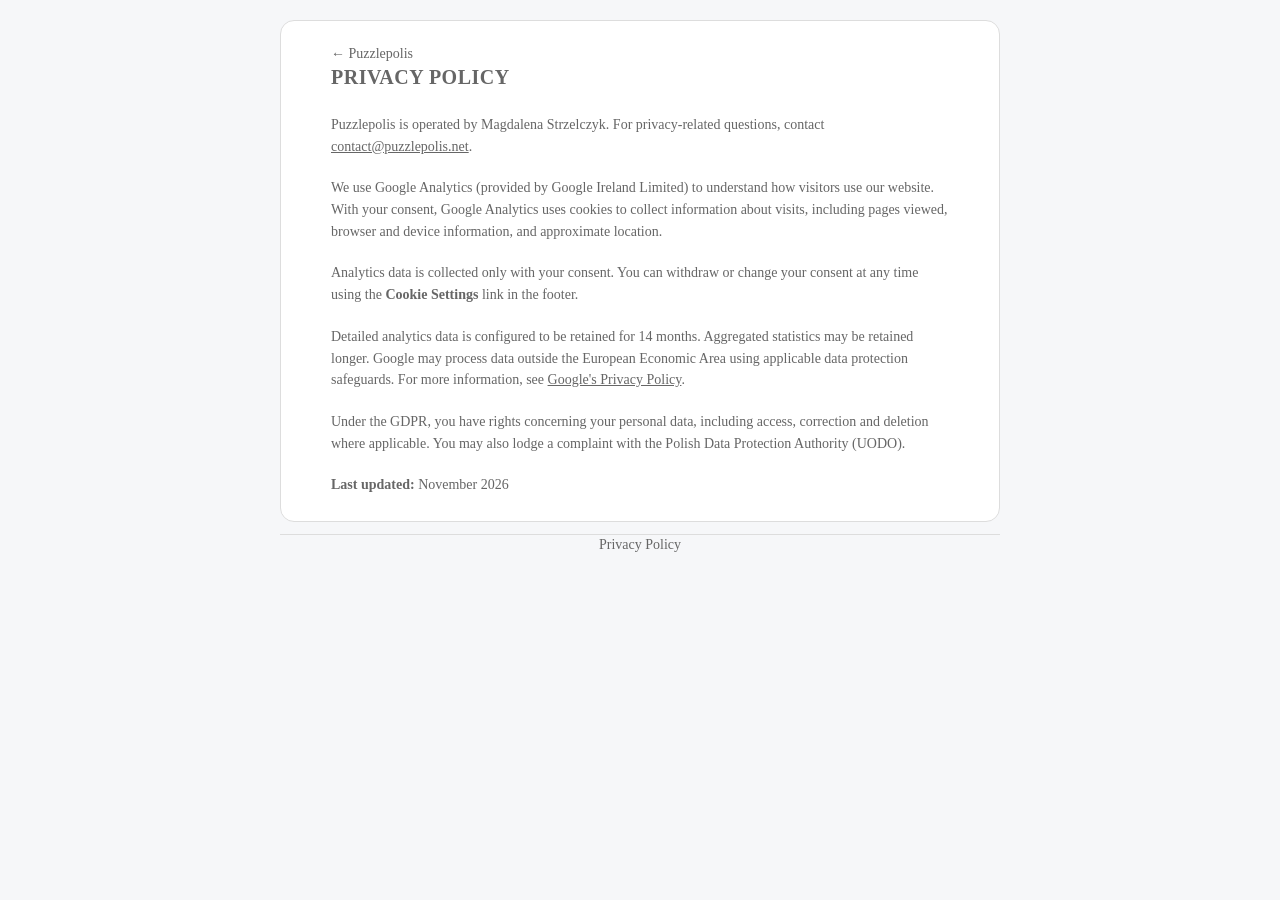
==== privacy-policy.html @ 580b5380 "Adjust styles" ====
<!doctype html>
<html lang="en">
<head>
  <meta charset="utf-8">
  <meta name="viewport" content="width=device-width, initial-scale=1">
  <meta name="theme-color" content="#f6f7f9">
  <title>Privacy Policy – Puzzlepolis</title>
  <meta name="description" content="Privacy policy for Puzzlepolis and its use of Google Analytics.">
  <link rel="canonical" href="https://puzzlepolis.net/privacy-policy.html">
  <link rel="icon" type="image/svg+xml" href="assets/favicon.svg">
  <link rel="stylesheet" href="styles.css">
</head>
<body>
  <div class="page-shell">
    <main class="privacy-card">
      <div class="title-heading">
        <a class="page-link" href="index.html">← Puzzlepolis</a>
        <h2>Privacy Policy</h2>
      </div>

      <p>Puzzlepolis is operated by Magdalena Strzelczyk. For privacy-related questions, contact <a href="mailto:contact@puzzlepolis.net">contact@puzzlepolis.net</a>.</p>

      <p>We use Google Analytics (provided by Google Ireland Limited) to understand how visitors use our website. With your consent, Google Analytics uses cookies to collect information about visits, including pages viewed, browser and device information, and approximate location.</p>

      <p>Analytics data is collected only with your consent. You can withdraw or change your consent at any time using the <strong>Cookie Settings</strong> link in the footer.</p>

      <p>Detailed analytics data is configured to be retained for 14 months. Aggregated statistics may be retained longer. Google may process data outside the European Economic Area using applicable data protection safeguards. For more information, see <a href="https://policies.google.com/privacy">Google's Privacy Policy</a>.</p>

      <p>Under the GDPR, you have rights concerning your personal data, including access, correction and deletion where applicable. You may also lodge a complaint with the Polish Data Protection Authority (UODO).</p>

      <p><strong>Last updated:</strong> November 2026</p>
    </main>
    <footer class="site-footer">
      <a href="privacy-policy.html" class="page-link">Privacy Policy</a>
    </footer>
  </div>
</body>
</html>
---- styles.css ----
:root {
  color-scheme: light;
  --page-background: #f6f7f9;
  --panel-background: #fff;
  --border-color: #ddd;
  --body-color: #666;
  --layout-gap: 16px;
  --button-background: #eef8ee;
  --button-color: #256429;
  --button-hover-background: #e2f2e2;
  --line-height: 1.55;
}

* {
  box-sizing: border-box;
}

body {
  min-width: 450px;
  margin: 0;
  background: var(--page-background);
  color: var(--body-color);
  font-family: "Times New Roman", Times, serif;
}

a {
  color: inherit;
}

.title-heading {
  display: flex;
  flex-direction: column;
  align-items: flex-start;
  gap: 4px;
}

:focus-visible {
  outline: 2px solid #666;
  outline-offset: 3px;
}

h1,
h2,
.about-card__title {
  margin: 0;
  line-height: 1.1;
  font-weight: 600;
  text-transform: uppercase;
  letter-spacing: 0.5px;
}

h1 {
  font-size: 28px;
  margin-bottom: 10px;
}

h2 {
  font-size: 20px;
  margin-bottom: 6px;
}

.page-shell {
  width: min(1200px, calc(100% - 44px));
  margin: 20px auto;
}

.hero {
  position: relative;
  isolation: isolate;
  min-height: 200px;
  padding: 36px;
  overflow: hidden;
  border: 1px solid var(--border-color);
  border-radius: 14px;
  background: var(--panel-background);
}

.hero__art {
  position: absolute;
  z-index: -1;
  top: 0;
  right: 0;
  width: 650px;
  height: 200px;
  mask-image: linear-gradient(90deg, transparent, #000 23%);
  pointer-events: none;
}

.hero__copy {
  position: relative;
  max-width: 450px;
}

.hero p {
  margin: 0;
  font-size: 16px;
  line-height: var(--line-height);
  max-width: 400px;
}

.games,
.about-cards {
  gap: var(--layout-gap);
  margin-top: var(--layout-gap);
}

.games {
  display: flex;
  flex-wrap: wrap;
}

.game-card {
  flex: 1 1 calc((100% - 2 * var(--layout-gap)) / 3);
  display: grid;
  grid-template-columns: repeat(2, 1fr);
  gap: 16px;
  padding: 16px;
  border: 1px solid var(--border-color);
  border-radius: 14px;
  background: var(--panel-background);
}


.game-card__preview-container {
  display: flex;
  align-items: center;
  justify-content: center;
  min-width: 0;
  min-height: 160px;
  overflow: hidden;
  border-radius: 12px;
  background: #f8f8f8;
}

.game-card__preview {
  display: block;
  width: min(100%, 180px);
  height: auto;
  aspect-ratio: 6 / 5;
  object-fit: contain;
  border-radius: 12px;
}

.game-card__content {
  display: flex;
  flex-direction: column;
  min-width: 0;
}

.game-card p {
  margin: 0 0 16px;
  font-size: 14px;
  line-height: var(--line-height);
}

.play-button {
  display: inline-flex;
  align-items: center;
  justify-content: center;
  gap: 9px;
  margin-top: auto;
  padding: 8px 12px;
  border: 1px solid #2e7d32;
  border-radius: 8px;
  background: var(--button-background);
  color: var(--button-color);
  line-height: 1.1;
  text-decoration: none;
  font-family: Arial, Helvetica, sans-serif;
  font-size: 14px;
}

.play-button:hover {
  background: var(--button-hover-background);
}

.about-cards {
  display: grid;
  grid-template-columns: repeat(2, minmax(0, 1fr));
}

.about-card {
  display: flex;
  align-items: center;
  gap: 16px;
  min-width: 0;
  min-height: 80px;
  padding: 14px 20px;
  border: 1px solid var(--border-color);
  border-radius: 14px;
  background: var(--panel-background);
  color: var(--body-color);
  text-align: left;
  cursor: pointer;
}

.about-card:hover {
  background: #f0f0f0;
}

.about-card__icon {
  display: grid;
  place-items: center;
  flex: 0 0 48px;
  height: 48px;
  border-radius: 50%;
  background: var(--button-background);
  color: #2e7d32;
}

.about-card__icon svg {
  display: block;
  width: 34px;
  height: 34px;
}

.about-card__divider {
  align-self: stretch;
  width: 1px;
  margin: 2px 0;
  background: var(--border-color);
}

.about-card__copy {
  display: flex;
  flex-direction: column;
  gap: 4px;
  min-width: 0;
  font-family: "Times New Roman", Times, serif;
}

.about-card__title {
  font-size: 20px;
}

.about-card__description {
  font-size: 14px;
  line-height: var(--line-height);
}

.about-dialog {
  width: min(540px, calc(100% - 36px));
  max-height: calc(100vh - 48px);
  padding: 30px 36px;
  border: 1px solid var(--border-color);
  border-radius: 14px;
  background: var(--panel-background);
  color: var(--body-color);
  box-shadow: 0 18px 50px rgb(0 0 0 / 25%);
  font-family: "Times New Roman", Times, serif;
}

.about-dialog::backdrop {
  background: rgb(0 0 0 / 40%);
}

.about-dialog p {
  margin: 20px 0 0;
  font-size: 14px;
  line-height: var(--line-height);
}

.dialog-ok {
  display: block;
  min-width: 100px;
  margin: 18px 0 0 auto;
  padding: 8px 12px;
  border: 1px solid #2e7d32;
  border-radius: 8px;
  background: var(--button-background);
  color: var(--button-color);
  cursor: pointer;
}

.dialog-ok:hover {
  background: var(--button-hover-background);
}

@media (max-width: 1120px) {
  .game-card {
    flex-basis: calc((100% - var(--layout-gap)) / 2);
  }
}

@media (max-width: 650px) {
  .page-shell {
    width: calc(100% - 24px);
  }

  .hero__art {
    opacity: 0.35;
  }

  .game-card {
    flex-basis: 100%;
  }

  .about-cards {
    grid-template-columns: 1fr;
  }
}

.privacy-card {
  padding: 30px 36px;
  border: 1px solid var(--border-color);
  border-radius: 14px;
  background: var(--panel-background);
  max-width: 720px;
  margin: 0 auto;
  padding: 25px 50px;
}

.privacy-card p {
  margin: 20px 0 0;
  font-size: 14px;
  line-height: var(--line-height);
}

.site-footer {
  margin: 12px auto;
  border-top: 1px solid var(--border-color);
  text-align: center;
}

.page-link {
  color: #666;
  font-size: 14px;
  text-decoration: none;
}

.page-link:hover,
.page-link:focus-visible {
  text-decoration: underline;
}

.privacy-card + .site-footer {
  max-width: 720px;
}
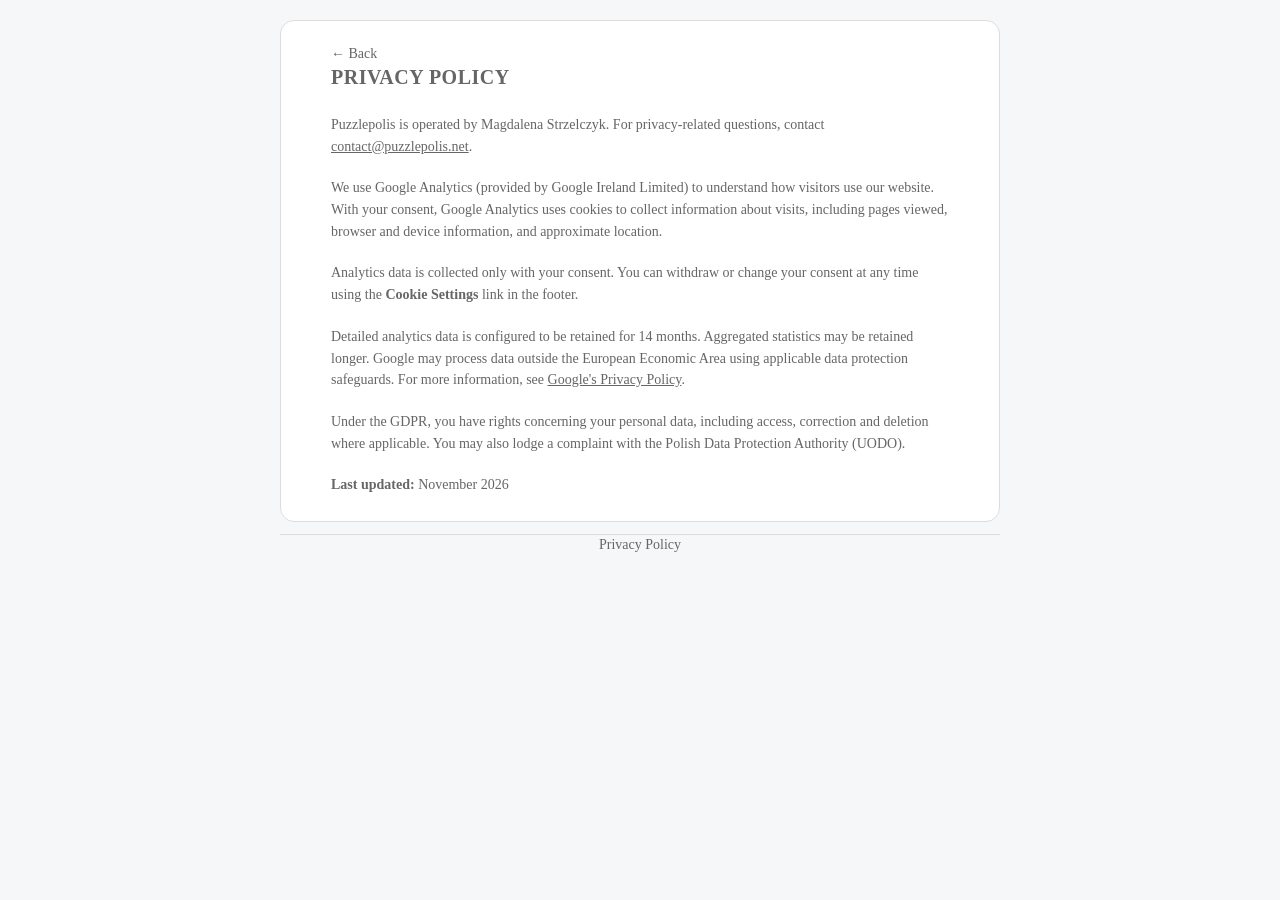
==== commit dce3628b: "Return from Privacy Policy to previous site page when available" ====
--- a/privacy-policy.html
+++ b/privacy-policy.html
@@ -14,7 +14,7 @@
   <div class="page-shell">
     <main class="privacy-card">
       <div class="title-heading">
-        <a class="page-link" href="index.html">← Puzzlepolis</a>
+        <a class="page-link" href="index.html" id="back-link">← Back</a>
         <h2>Privacy Policy</h2>
       </div>
 
@@ -34,5 +34,16 @@
       <a href="privacy-policy.html" class="page-link">Privacy Policy</a>
     </footer>
   </div>
+  <script>
+    document.getElementById('back-link').addEventListener('click', event => {
+      if (document.referrer && history.length > 1) {
+        const previousUrl = new URL(document.referrer);
+        if (previousUrl.origin === location.origin && previousUrl.href !== location.href) {
+          event.preventDefault();
+          history.back();
+        }
+      }
+    });
+  </script>
 </body>
 </html>
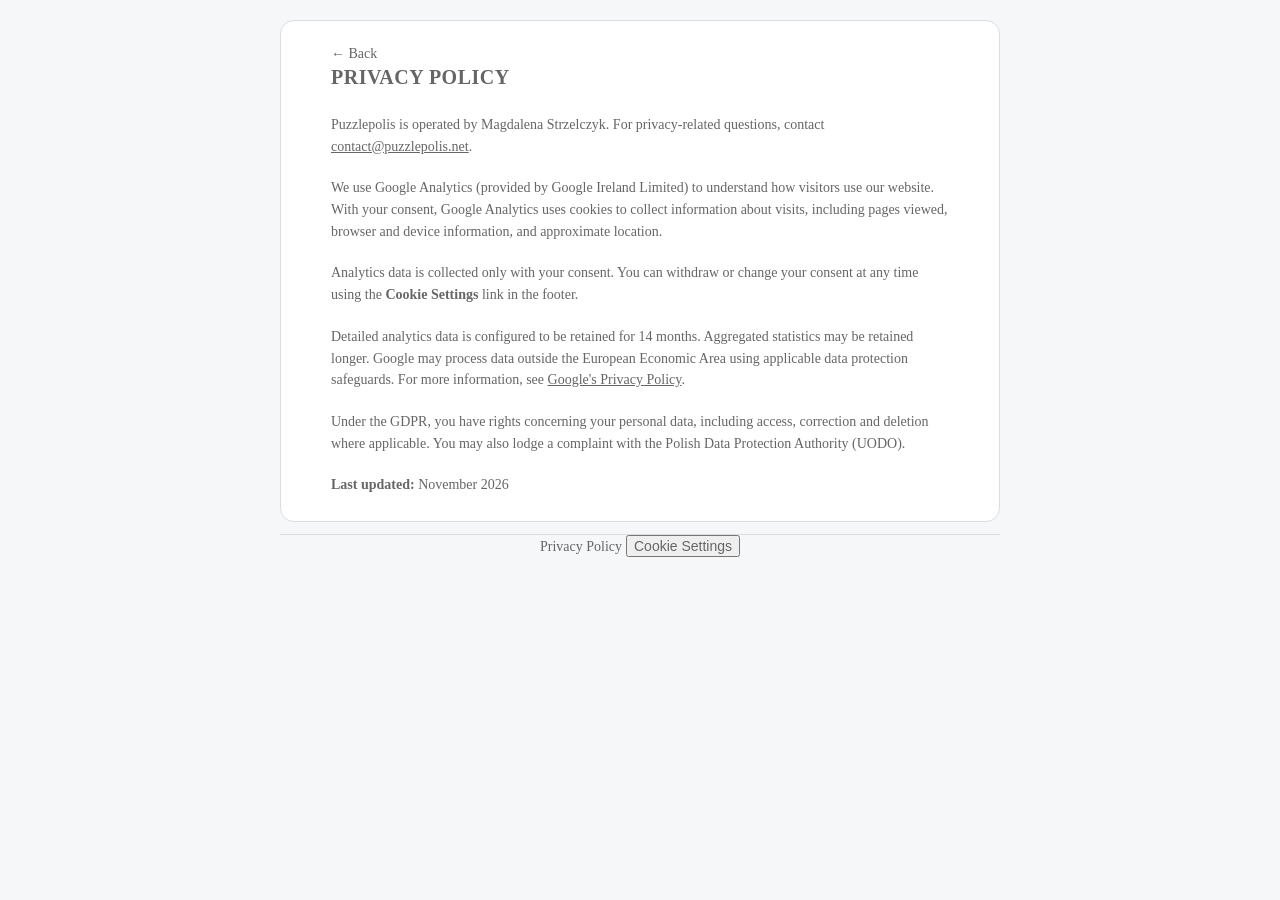
==== commit 86027922: "Add nonblocking analytics consent banner and cookie settings" ====
--- a/privacy-policy.html
+++ b/privacy-policy.html
@@ -9,6 +9,7 @@
   <link rel="canonical" href="https://puzzlepolis.net/privacy-policy.html">
   <link rel="icon" type="image/svg+xml" href="assets/favicon.svg">
   <link rel="stylesheet" href="styles.css">
+  <script src="script.js" defer></script>
 </head>
 <body>
   <div class="page-shell">
@@ -32,18 +33,8 @@
     </main>
     <footer class="site-footer">
       <a href="privacy-policy.html" class="page-link">Privacy Policy</a>
+      <button type="button" class="page-link cookie-settings-link">Cookie Settings</button>
     </footer>
   </div>
-  <script>
-    document.getElementById('back-link').addEventListener('click', event => {
-      if (document.referrer && history.length > 1) {
-        const previousUrl = new URL(document.referrer);
-        if (previousUrl.origin === location.origin && previousUrl.href !== location.href) {
-          event.preventDefault();
-          history.back();
-        }
-      }
-    });
-  </script>
 </body>
 </html>
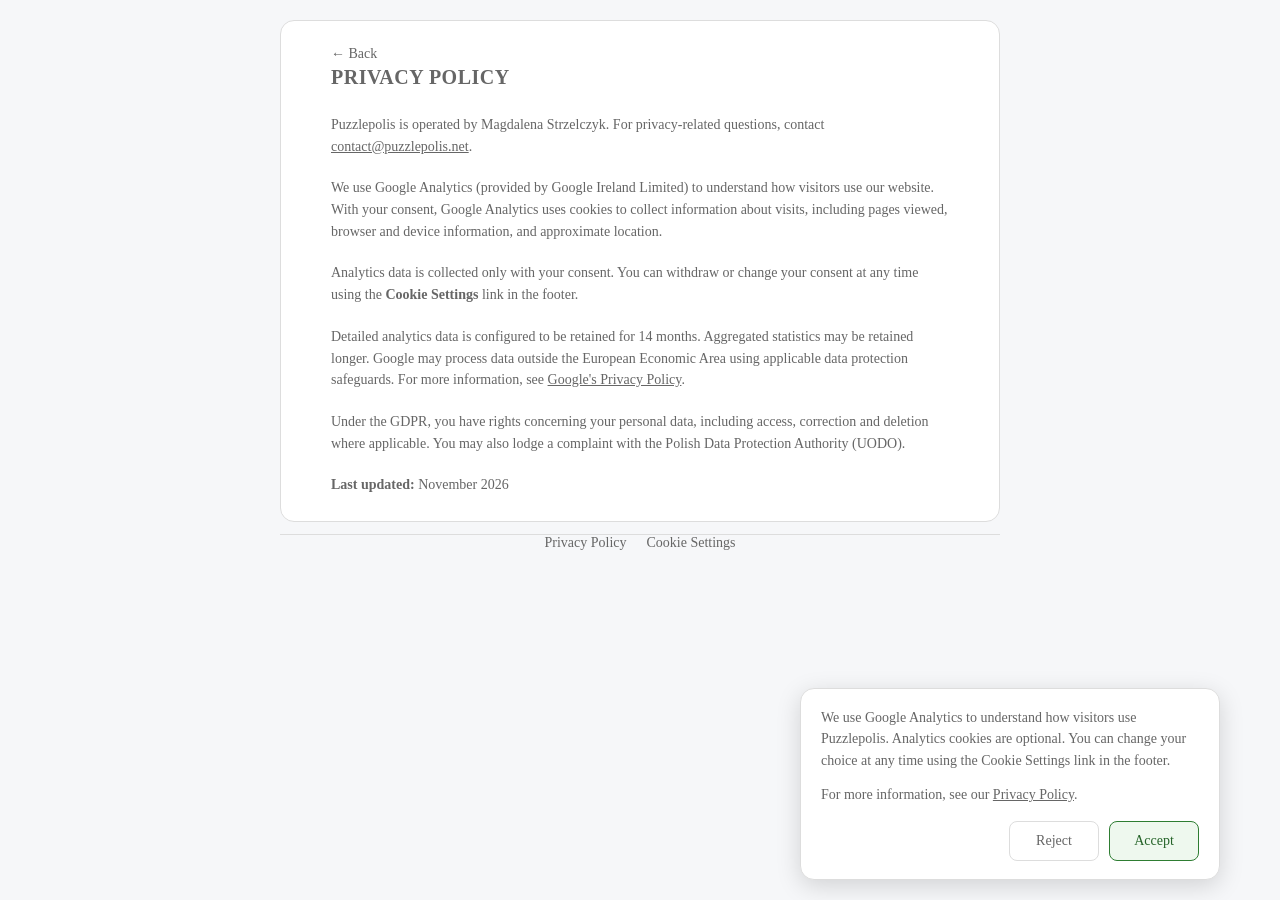
==== commit a754c86a: "Load extracted cookie banner without duplicate code" ====
--- a/privacy-policy.html
+++ b/privacy-policy.html
@@ -9,7 +9,9 @@
   <link rel="canonical" href="https://puzzlepolis.net/privacy-policy.html">
   <link rel="icon" type="image/svg+xml" href="assets/favicon.svg">
   <link rel="stylesheet" href="styles.css">
+  <link rel="stylesheet" href="cookie-banner.css">
   <script src="script.js" defer></script>
+  <script src="cookie-banner.js" defer></script>
 </head>
 <body>
   <div class="page-shell">
--- a/styles.css
+++ b/styles.css
@@ -336,3 +336,20 @@
 .privacy-card + .site-footer {
   max-width: 720px;
 }
+
+
+/* Cookie preferences */
+.site-footer {
+  display: flex;
+  justify-content: center;
+  align-items: center;
+  gap: 20px;
+}
+
+.cookie-settings-link {
+  padding: 0;
+  border: 0;
+  background: none;
+  font-family: inherit;
+  cursor: pointer;
+}
--- a/cookie-banner.css
+++ b/cookie-banner.css
@@ -0,0 +1,80 @@
+/* Self-contained styles shared by all Puzzlepolis frontends. */
+.cookie-banner *,
+.cookie-banner *::before,
+.cookie-banner *::after {
+  box-sizing: border-box;
+}
+
+.cookie-banner a {
+  color: inherit;
+}
+
+.cookie-banner {
+  --cookie-border-color: #ddd;
+  --cookie-panel-background: #fff;
+  --cookie-body-color: #666;
+  --cookie-button-background: #eef8ee;
+  --cookie-button-color: #256429;
+  --cookie-button-hover-background: #e2f2e2;
+  --cookie-line-height: 1.55;
+
+  box-sizing: border-box;
+  color: var(--cookie-body-color);
+  font-family: "Times New Roman", Times, serif;
+  position: fixed;
+  z-index: 1000;
+  right: var(--cookie-banner-right, max(20px, calc((100vw - 1200px) / 2 + 20px)));
+  bottom: 20px;
+  width: calc(100% - 40px);
+  max-width: 420px;
+  padding: 18px 20px;
+  border: 1px solid var(--cookie-border-color);
+  border-radius: 14px;
+  background: var(--cookie-panel-background);
+  box-shadow: 0 6px 24px rgb(0 0 0 / 15%);
+  font-size: 14px;
+  line-height: var(--cookie-line-height);
+}
+
+.cookie-banner[hidden] {
+  display: none;
+}
+
+.cookie-banner p {
+  margin: 0 0 12px;
+}
+
+.cookie-banner p + p {
+  margin-bottom: 16px;
+}
+
+.cookie-banner__actions {
+  display: flex;
+  justify-content: flex-end;
+  gap: 10px;
+}
+
+.cookie-banner__button {
+  min-width: 90px;
+  padding: 8px 14px;
+  border: 1px solid var(--cookie-border-color);
+  border-radius: 8px;
+  background: #fff;
+  color: var(--cookie-body-color);
+  font: inherit;
+  cursor: pointer;
+}
+
+.cookie-banner__button:hover {
+  background: #f0f0f0;
+}
+
+.cookie-banner__button--accept {
+  border-color: #2e7d32;
+  background: var(--cookie-button-background);
+  color: var(--cookie-button-color);
+}
+
+.cookie-banner__button--accept:hover {
+  background: var(--cookie-button-hover-background);
+}
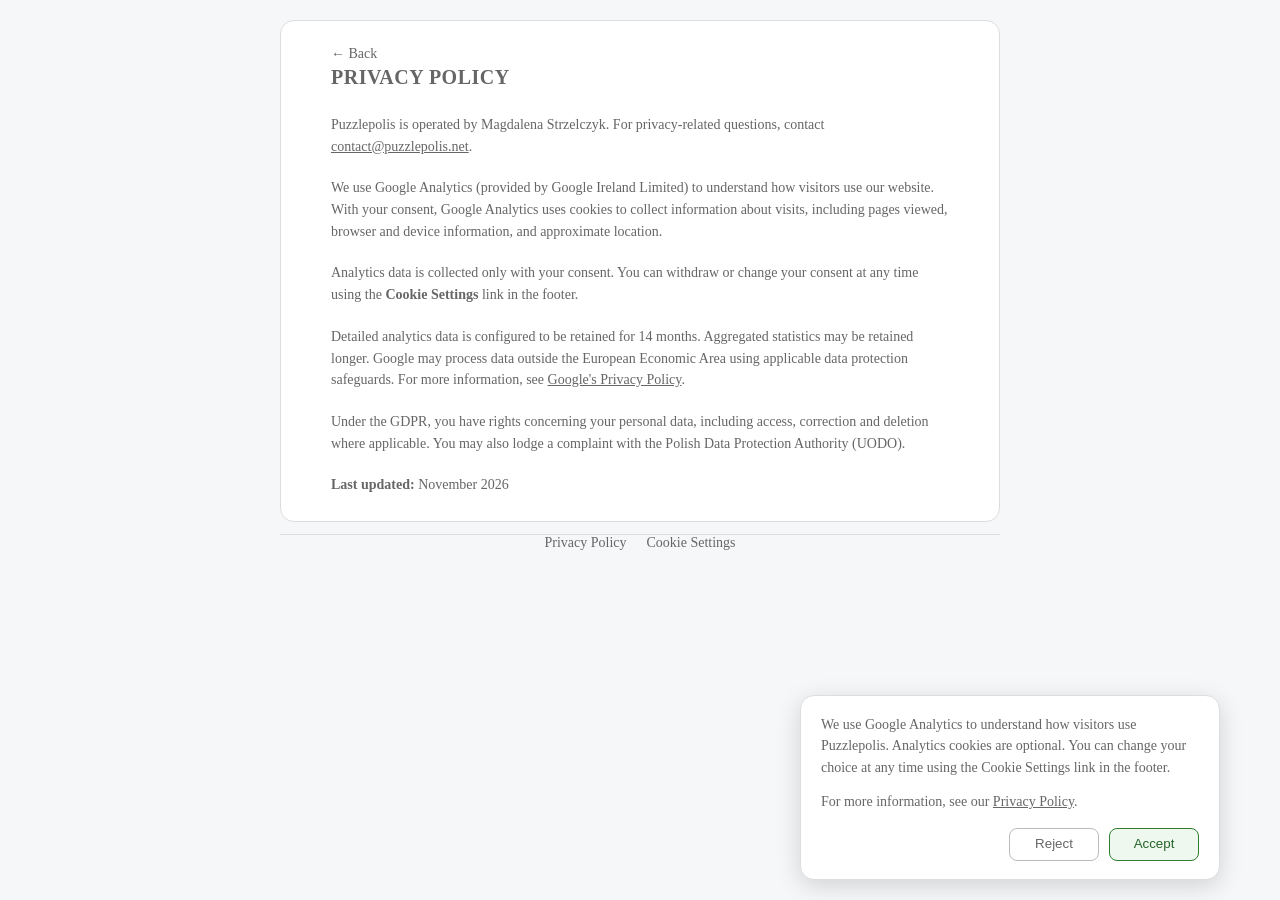
==== commit facbb595: "Use cookie settings ID instead of extra styling class" ====
--- a/privacy-policy.html
+++ b/privacy-policy.html
@@ -35,7 +35,7 @@
     </main>
     <footer class="site-footer">
       <a href="privacy-policy.html" class="page-link">Privacy Policy</a>
-      <button type="button" class="page-link cookie-settings-link">Cookie Settings</button>
+      <button type="button" class="page-link" id="cookie-settings">Cookie Settings</button>
     </footer>
   </div>
 </body>
--- a/styles.css
+++ b/styles.css
@@ -346,7 +346,7 @@
   gap: 20px;
 }
 
-.cookie-settings-link {
+.site-footer button.page-link {
   padding: 0;
   border: 0;
   background: none;
--- a/cookie-banner.css
+++ b/cookie-banner.css
@@ -57,12 +57,12 @@
 .cookie-banner__button {
   min-width: 90px;
   padding: 8px 14px;
-  border: 1px solid var(--cookie-border-color);
+  border: 1px solid #bbb;
   border-radius: 8px;
   background: #fff;
   color: var(--cookie-body-color);
-  font: inherit;
   cursor: pointer;
+  line-height: 1.1;
 }
 
 .cookie-banner__button:hover {
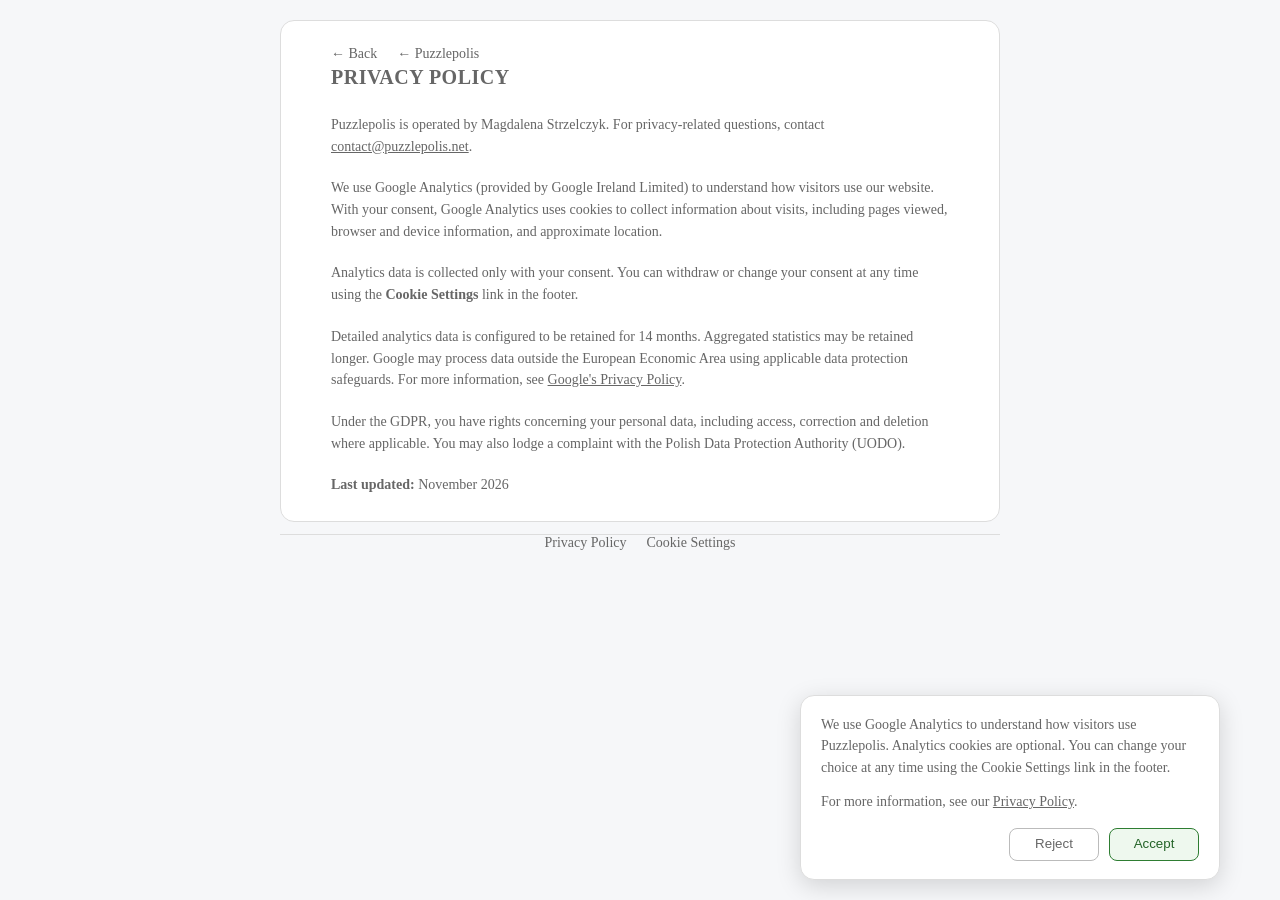
==== commit a30ded30: "Add Puzzlepolis link and allow Back navigation across domains" ====
--- a/privacy-policy.html
+++ b/privacy-policy.html
@@ -17,7 +17,10 @@
   <div class="page-shell">
     <main class="privacy-card">
       <div class="title-heading">
-        <a class="page-link" href="index.html" id="back-link">← Back</a>
+        <nav class="privacy-navigation" aria-label="Page navigation">
+          <a class="page-link" href="index.html" id="back-link">← Back</a>
+          <a class="page-link" href="https://puzzlepolis.net/">← Puzzlepolis</a>
+        </nav>
         <h2>Privacy Policy</h2>
       </div>
 
--- a/styles.css
+++ b/styles.css
@@ -9,6 +9,7 @@
   --button-color: #256429;
   --button-hover-background: #e2f2e2;
   --line-height: 1.55;
+  --cookie-banner-right: max(42px, calc((100vw - 1200px) / 2 + 20px));
 }
 
 * {
@@ -283,6 +284,10 @@
 }
 
 @media (max-width: 650px) {
+  :root {
+    --cookie-banner-right: 32px;
+  }
+
   .page-shell {
     width: calc(100% - 24px);
   }
@@ -308,6 +313,12 @@
   max-width: 720px;
   margin: 0 auto;
   padding: 25px 50px;
+}
+
+.privacy-navigation {
+  display: flex;
+  align-items: center;
+  gap: 20px;
 }
 
 .privacy-card p {
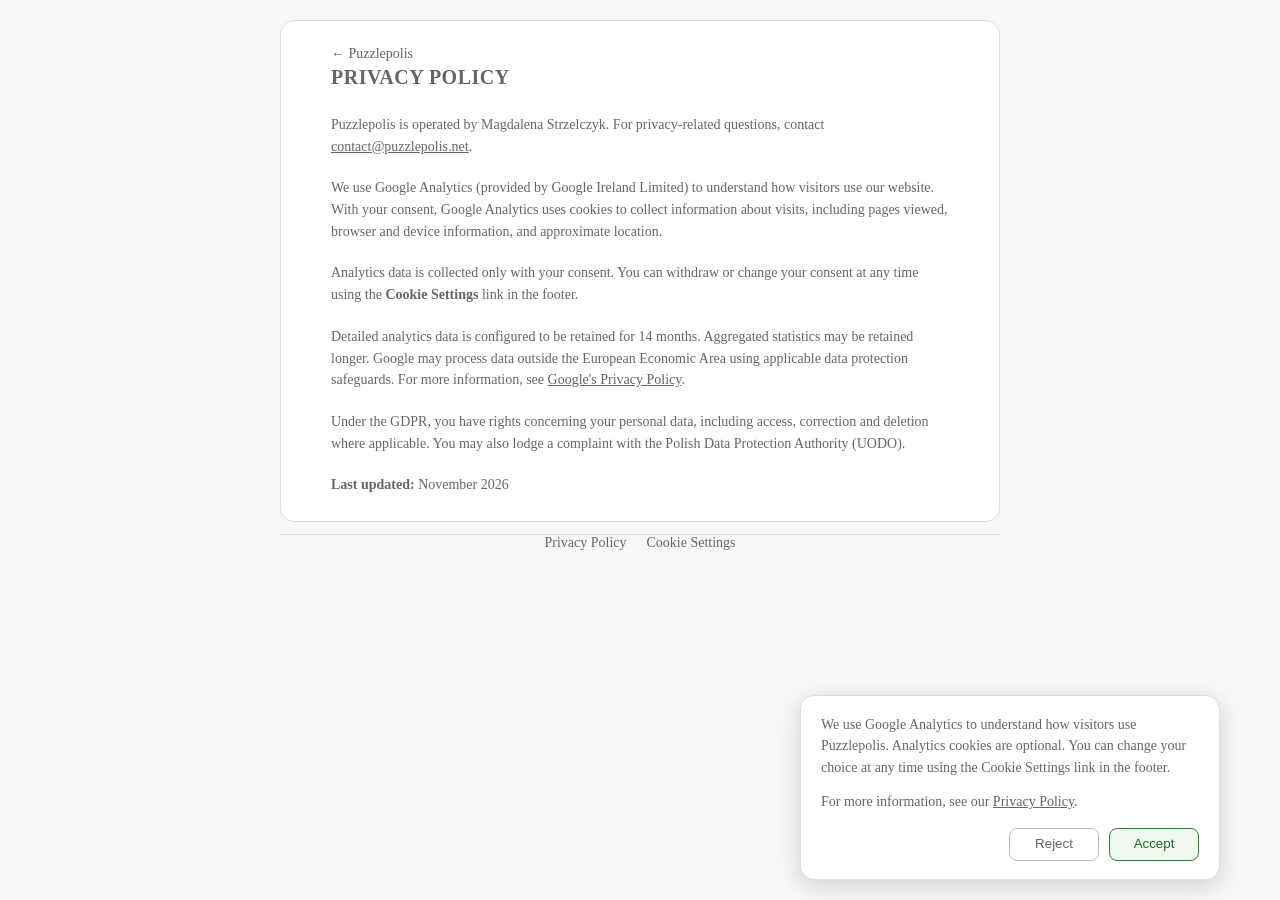
==== commit 2f13b7ee: "Simplify Privacy Policy navigation to Puzzlepolis link" ====
--- a/privacy-policy.html
+++ b/privacy-policy.html
@@ -17,10 +17,7 @@
   <div class="page-shell">
     <main class="privacy-card">
       <div class="title-heading">
-        <nav class="privacy-navigation" aria-label="Page navigation">
-          <a class="page-link" href="index.html" id="back-link">← Back</a>
-          <a class="page-link" href="https://puzzlepolis.net/">← Puzzlepolis</a>
-        </nav>
+        <a class="page-link" href="https://puzzlepolis.net/">← Puzzlepolis</a>
         <h2>Privacy Policy</h2>
       </div>
 
--- a/styles.css
+++ b/styles.css
@@ -315,12 +315,6 @@
   padding: 25px 50px;
 }
 
-.privacy-navigation {
-  display: flex;
-  align-items: center;
-  gap: 20px;
-}
-
 .privacy-card p {
   margin: 20px 0 0;
   font-size: 14px;
